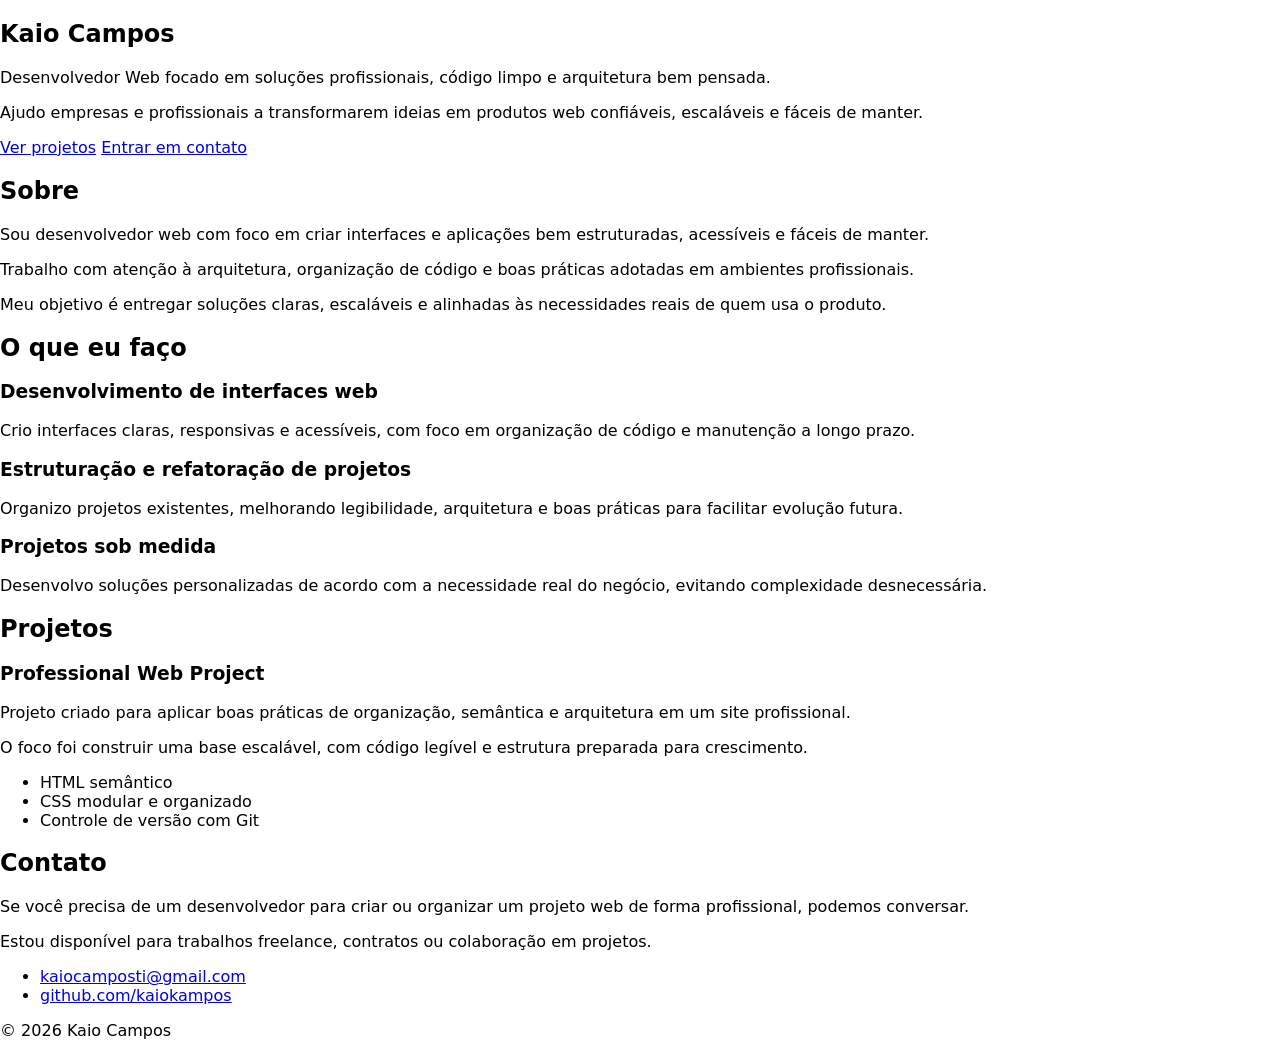
==== public/index.html @ 867d8d3e "refactor(html): align contact section with layout container" ====
<!doctype html>
<html lang="pt-BR">
  <head>
    <meta charset="UTF-8" />
    <meta name="viewport" content="width=device-width, initial-scale=1.0" />
    <meta
      name="description"
      content="Desenvolvedor web focado em código limpo, arquitetura e soluções profissionais."
    />
    <title>Kaio Campos | Desenvolvedor Web</title>
    <link rel="stylesheet" href="assets/css/style.css" />
  </head>

  <body>
    <!-- Cabeçalho global -->
    <header>
      <nav aria-label="Navegação principal">
        <!-- logo / nome -->
        <!-- links -->
      </nav>
    </header>

    <!-- Conteúdo principal -->
    <main>
      <section id="hero" class="section" aria-labelledby="hero-title">
        <div class="container">
          <div class="hero">
            <h1 id="hero-title">Kaio Campos</h1>

            <p class="hero-subtitle">
              Desenvolvedor Web focado em soluções profissionais, código limpo e
              arquitetura bem pensada.
            </p>

            <p class="hero-description">
              Ajudo empresas e profissionais a transformarem ideias em produtos
              web confiáveis, escaláveis e fáceis de manter.
            </p>

            <div class="hero-actions">
              <a href="#projects">Ver projetos</a>
              <a href="#contact">Entrar em contato</a>
            </div>
          </div>
        </div>
      </section>

      <!-- Sobre -->
      <section id="about" class="section" aria-labelledby="about-title">
        <div class="container">
          <div class="about">
            <h2 id="about-title">Sobre</h2>

            <p>
              Sou desenvolvedor web com foco em criar interfaces e aplicações
              bem estruturadas, acessíveis e fáceis de manter.
            </p>

            <p>
              Trabalho com atenção à arquitetura, organização de código e boas
              práticas adotadas em ambientes profissionais.
            </p>

            <p>
              Meu objetivo é entregar soluções claras, escaláveis e alinhadas às
              necessidades reais de quem usa o produto.
            </p>
          </div>
        </div>
      </section>

      <!-- Serviços / habilidades -->
      <section id="services" class="section" aria-labelledby="services-title">
        <div class="container">
          <div class="services">
            <h2 id="services-title">O que eu faço</h2>

            <article class="service">
              <h3>Desenvolvimento de interfaces web</h3>
              <p>
                Crio interfaces claras, responsivas e acessíveis, com foco em
                organização de código e manutenção a longo prazo.
              </p>
            </article>

            <article class="service">
              <h3>Estruturação e refatoração de projetos</h3>
              <p>
                Organizo projetos existentes, melhorando legibilidade,
                arquitetura e boas práticas para facilitar evolução futura.
              </p>
            </article>

            <article class="service">
              <h3>Projetos sob medida</h3>
              <p>
                Desenvolvo soluções personalizadas de acordo com a necessidade
                real do negócio, evitando complexidade desnecessária.
              </p>
            </article>
          </div>
        </div>
      </section>

      <!-- Projetos -->
      <section id="projects" class="section" aria-labelledby="projects-title">
        <div class="container">
          <div class="projects">
            <h2 id="projects-title">Projetos</h2>

            <article class="project">
              <h3>Professional Web Project</h3>

              <p>
                Projeto criado para aplicar boas práticas de organização,
                semântica e arquitetura em um site profissional.
              </p>

              <p>
                O foco foi construir uma base escalável, com código legível e
                estrutura preparada para crescimento.
              </p>

              <ul>
                <li>HTML semântico</li>
                <li>CSS modular e organizado</li>
                <li>Controle de versão com Git</li>
              </ul>
            </article>
          </div>
        </div>
      </section>

      <!-- Contato -->
      <section id="contact" class="section" aria-labelledby="contact-title">
        <div class="container">
          <div class="contact">
            <h2 id="contact-title">Contato</h2>

            <p>
              Se você precisa de um desenvolvedor para criar ou organizar um
              projeto web de forma profissional, podemos conversar.
            </p>

            <p>
              Estou disponível para trabalhos freelance, contratos ou
              colaboração em projetos.
            </p>

            <ul class="contact-links">
              <li>
                <a href="mailto:kaiocamposti@gmail.com">
                  kaiocamposti@gmail.com
                </a>
              </li>

              <li>
                <a
                  href="https://github.com/kaiokampos"
                  target="_blank"
                  rel="noopener noreferrer"
                >
                  github.com/kaiokampos
                </a>
              </li>
            </ul>
          </div>
        </div>
      </section>
    </main>

    <!-- Rodapé -->
    <footer>
      <p>&copy; 2026 Kaio Campos</p>
    </footer>

    <!-- JS sempre no final -->
    <script src="assets/js/app.js"></script>
  </body>
</html>
---- public/assets/css/style.css ----
/* public/assets/css/style.css */
body {
  margin: 0;
  font-family: system-ui, sans-serif;
}
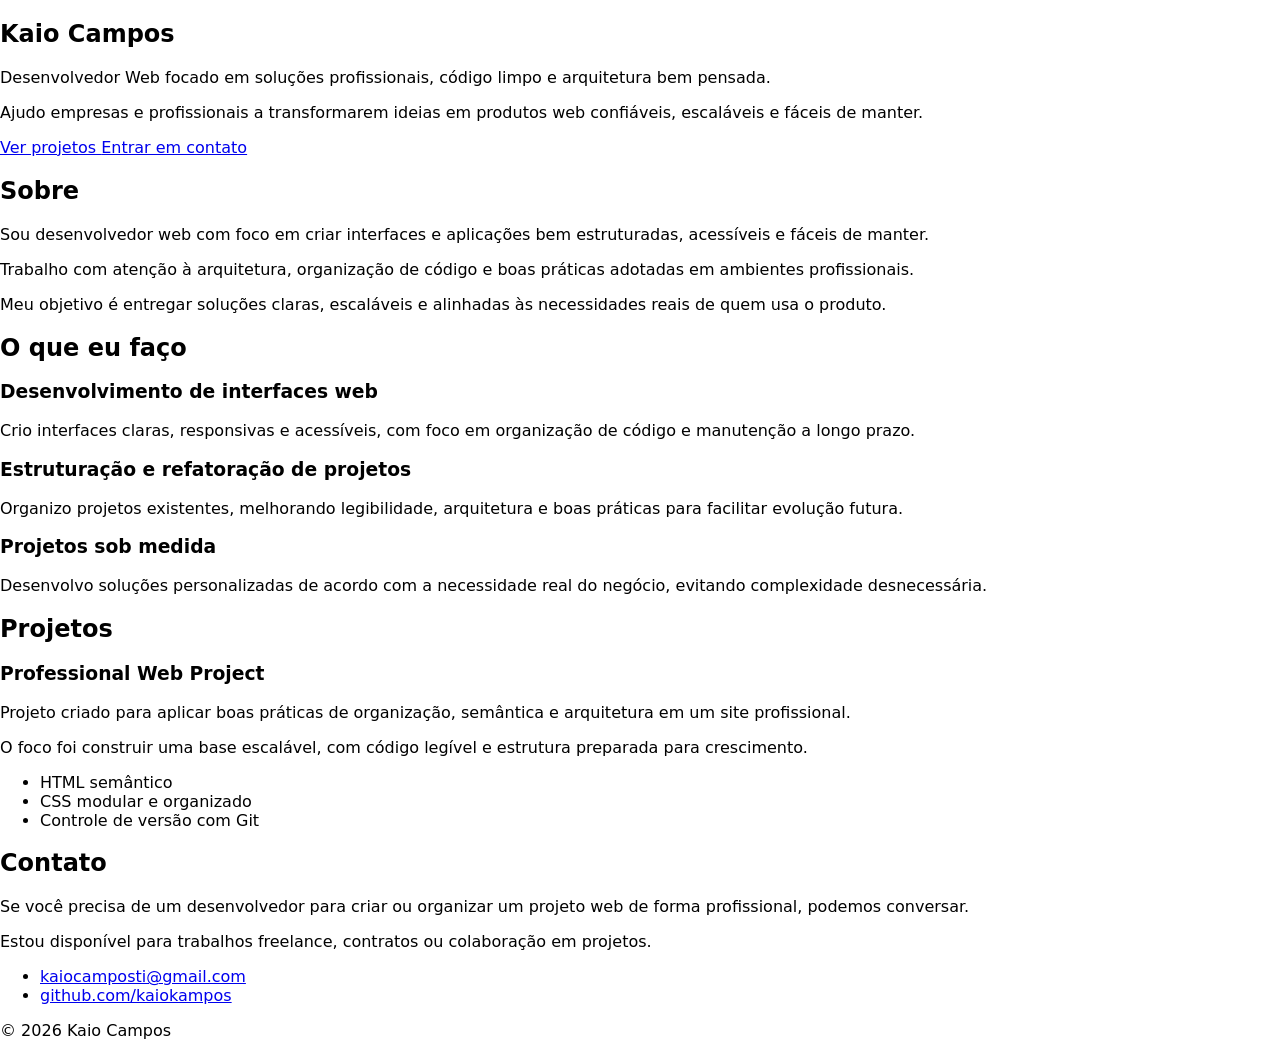
==== commit 873a61c2: "refactor(hero): align hero section with layout structure" ====
--- a/public/index.html
+++ b/public/index.html
@@ -38,8 +38,11 @@
             </p>
 
             <div class="hero-actions">
-              <a href="#projects">Ver projetos</a>
-              <a href="#contact">Entrar em contato</a>
+              <a href="#projects" class="btn btn--primary"> Ver projetos </a>
+
+              <a href="#contact" class="btn btn--secondary">
+                Entrar em contato
+              </a>
             </div>
           </div>
         </div>
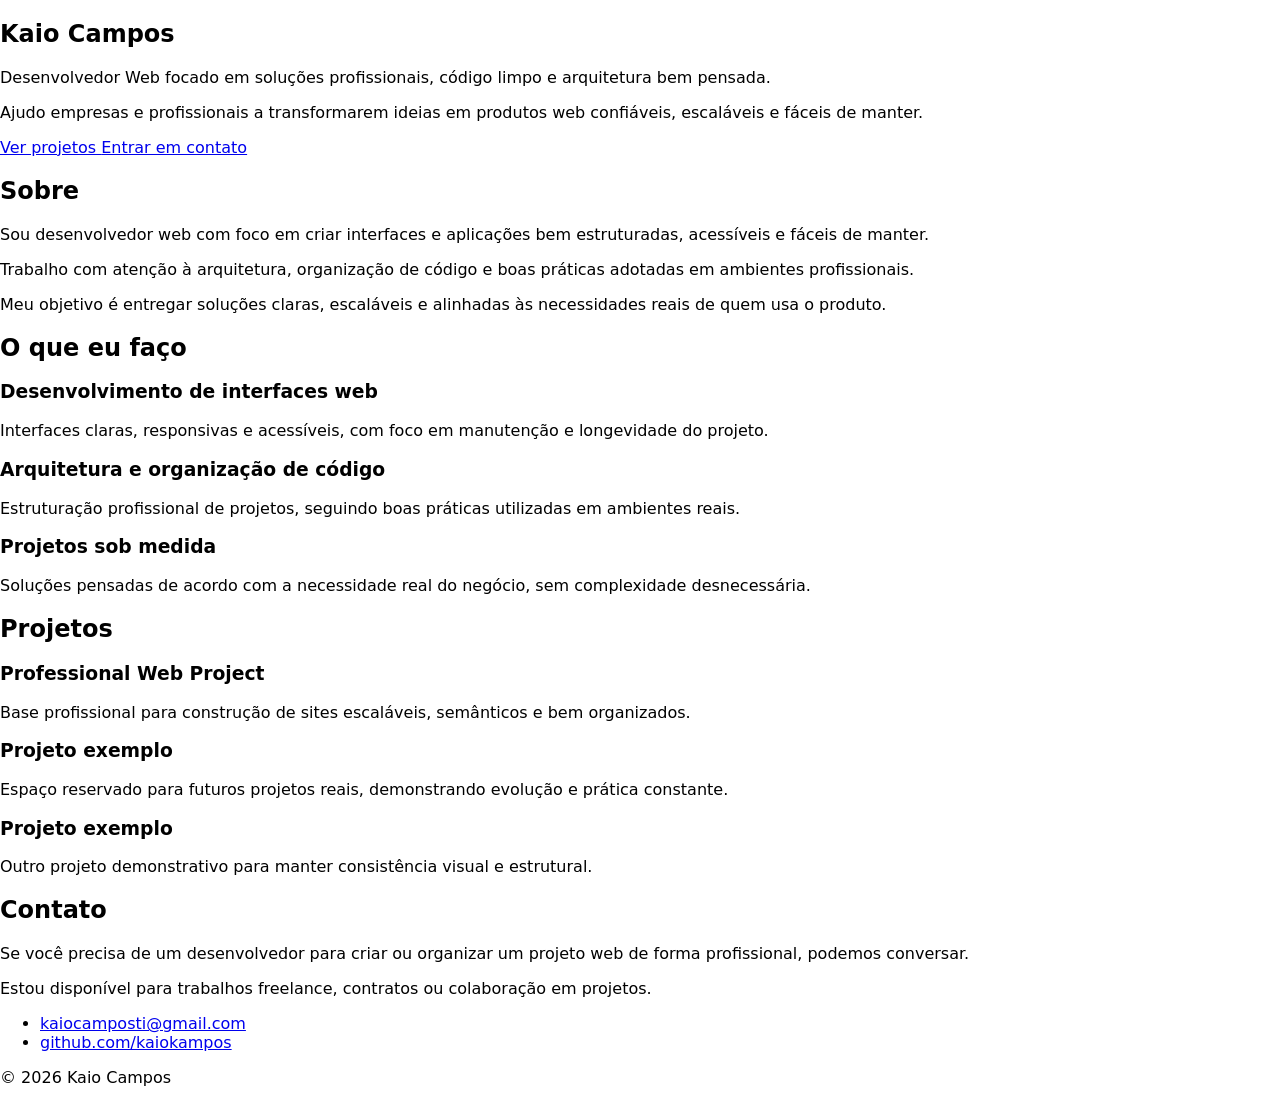
==== commit d289b0de: "feat(layout): structure services and projects sections" ====
--- a/public/index.html
+++ b/public/index.html
@@ -75,30 +75,30 @@
       <!-- Serviços / habilidades -->
       <section id="services" class="section" aria-labelledby="services-title">
         <div class="container">
-          <div class="services">
-            <h2 id="services-title">O que eu faço</h2>
+          <h2 id="services-title" class="section__title">O que eu faço</h2>
 
-            <article class="service">
+          <div class="grid grid-3">
+            <article>
               <h3>Desenvolvimento de interfaces web</h3>
               <p>
-                Crio interfaces claras, responsivas e acessíveis, com foco em
-                organização de código e manutenção a longo prazo.
+                Interfaces claras, responsivas e acessíveis, com foco em
+                manutenção e longevidade do projeto.
               </p>
             </article>
 
-            <article class="service">
-              <h3>Estruturação e refatoração de projetos</h3>
+            <article>
+              <h3>Arquitetura e organização de código</h3>
               <p>
-                Organizo projetos existentes, melhorando legibilidade,
-                arquitetura e boas práticas para facilitar evolução futura.
+                Estruturação profissional de projetos, seguindo boas práticas
+                utilizadas em ambientes reais.
               </p>
             </article>
 
-            <article class="service">
+            <article>
               <h3>Projetos sob medida</h3>
               <p>
-                Desenvolvo soluções personalizadas de acordo com a necessidade
-                real do negócio, evitando complexidade desnecessária.
+                Soluções pensadas de acordo com a necessidade real do negócio,
+                sem complexidade desnecessária.
               </p>
             </article>
           </div>
@@ -108,27 +108,31 @@
       <!-- Projetos -->
       <section id="projects" class="section" aria-labelledby="projects-title">
         <div class="container">
-          <div class="projects">
-            <h2 id="projects-title">Projetos</h2>
+          <h2 id="projects-title" class="section__title">Projetos</h2>
 
-            <article class="project">
+          <div class="grid grid-3">
+            <article>
               <h3>Professional Web Project</h3>
+              <p>
+                Base profissional para construção de sites escaláveis,
+                semânticos e bem organizados.
+              </p>
+            </article>
 
+            <article>
+              <h3>Projeto exemplo</h3>
               <p>
-                Projeto criado para aplicar boas práticas de organização,
-                semântica e arquitetura em um site profissional.
+                Espaço reservado para futuros projetos reais, demonstrando
+                evolução e prática constante.
               </p>
+            </article>
 
+            <article>
+              <h3>Projeto exemplo</h3>
               <p>
-                O foco foi construir uma base escalável, com código legível e
-                estrutura preparada para crescimento.
+                Outro projeto demonstrativo para manter consistência visual e
+                estrutural.
               </p>
-
-              <ul>
-                <li>HTML semântico</li>
-                <li>CSS modular e organizado</li>
-                <li>Controle de versão com Git</li>
-              </ul>
             </article>
           </div>
         </div>
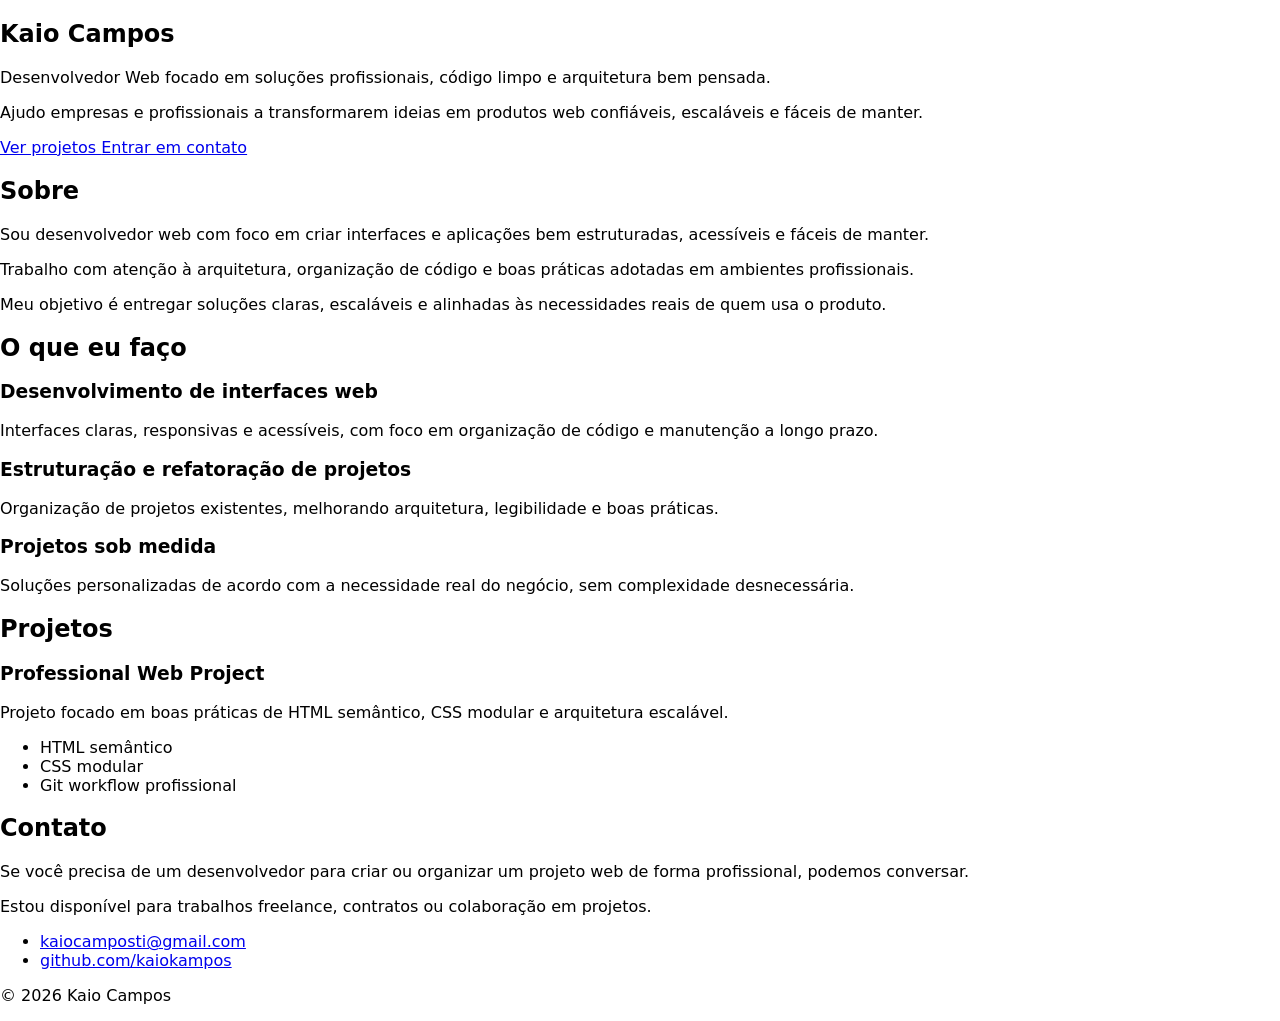
==== commit 385b200b: "refactor(html): apply card component to services and projects" ====
--- a/public/index.html
+++ b/public/index.html
@@ -74,31 +74,33 @@
 
       <!-- Serviços / habilidades -->
       <section id="services" class="section" aria-labelledby="services-title">
-        <div class="container">
+        <div class="section__inner">
           <h2 id="services-title" class="section__title">O que eu faço</h2>
 
           <div class="grid grid-3">
-            <article>
-              <h3>Desenvolvimento de interfaces web</h3>
-              <p>
+            <article class="card card--service">
+              <h3 class="card__title">Desenvolvimento de interfaces web</h3>
+              <p class="card__description">
                 Interfaces claras, responsivas e acessíveis, com foco em
-                manutenção e longevidade do projeto.
+                organização de código e manutenção a longo prazo.
               </p>
             </article>
 
-            <article>
-              <h3>Arquitetura e organização de código</h3>
-              <p>
-                Estruturação profissional de projetos, seguindo boas práticas
-                utilizadas em ambientes reais.
+            <article class="card card--service">
+              <h3 class="card__title">
+                Estruturação e refatoração de projetos
+              </h3>
+              <p class="card__description">
+                Organização de projetos existentes, melhorando arquitetura,
+                legibilidade e boas práticas.
               </p>
             </article>
 
-            <article>
-              <h3>Projetos sob medida</h3>
-              <p>
-                Soluções pensadas de acordo com a necessidade real do negócio,
-                sem complexidade desnecessária.
+            <article class="card card--service">
+              <h3 class="card__title">Projetos sob medida</h3>
+              <p class="card__description">
+                Soluções personalizadas de acordo com a necessidade real do
+                negócio, sem complexidade desnecessária.
               </p>
             </article>
           </div>
@@ -107,32 +109,23 @@
 
       <!-- Projetos -->
       <section id="projects" class="section" aria-labelledby="projects-title">
-        <div class="container">
+        <div class="section__inner">
           <h2 id="projects-title" class="section__title">Projetos</h2>
 
-          <div class="grid grid-3">
-            <article>
-              <h3>Professional Web Project</h3>
-              <p>
-                Base profissional para construção de sites escaláveis,
-                semânticos e bem organizados.
+          <div class="grid grid-2">
+            <article class="card card--project">
+              <h3 class="card__title">Professional Web Project</h3>
+
+              <p class="card__description">
+                Projeto focado em boas práticas de HTML semântico, CSS modular e
+                arquitetura escalável.
               </p>
-            </article>
 
-            <article>
-              <h3>Projeto exemplo</h3>
-              <p>
-                Espaço reservado para futuros projetos reais, demonstrando
-                evolução e prática constante.
-              </p>
-            </article>
-
-            <article>
-              <h3>Projeto exemplo</h3>
-              <p>
-                Outro projeto demonstrativo para manter consistência visual e
-                estrutural.
-              </p>
+              <ul class="card__list">
+                <li>HTML semântico</li>
+                <li>CSS modular</li>
+                <li>Git workflow profissional</li>
+              </ul>
             </article>
           </div>
         </div>
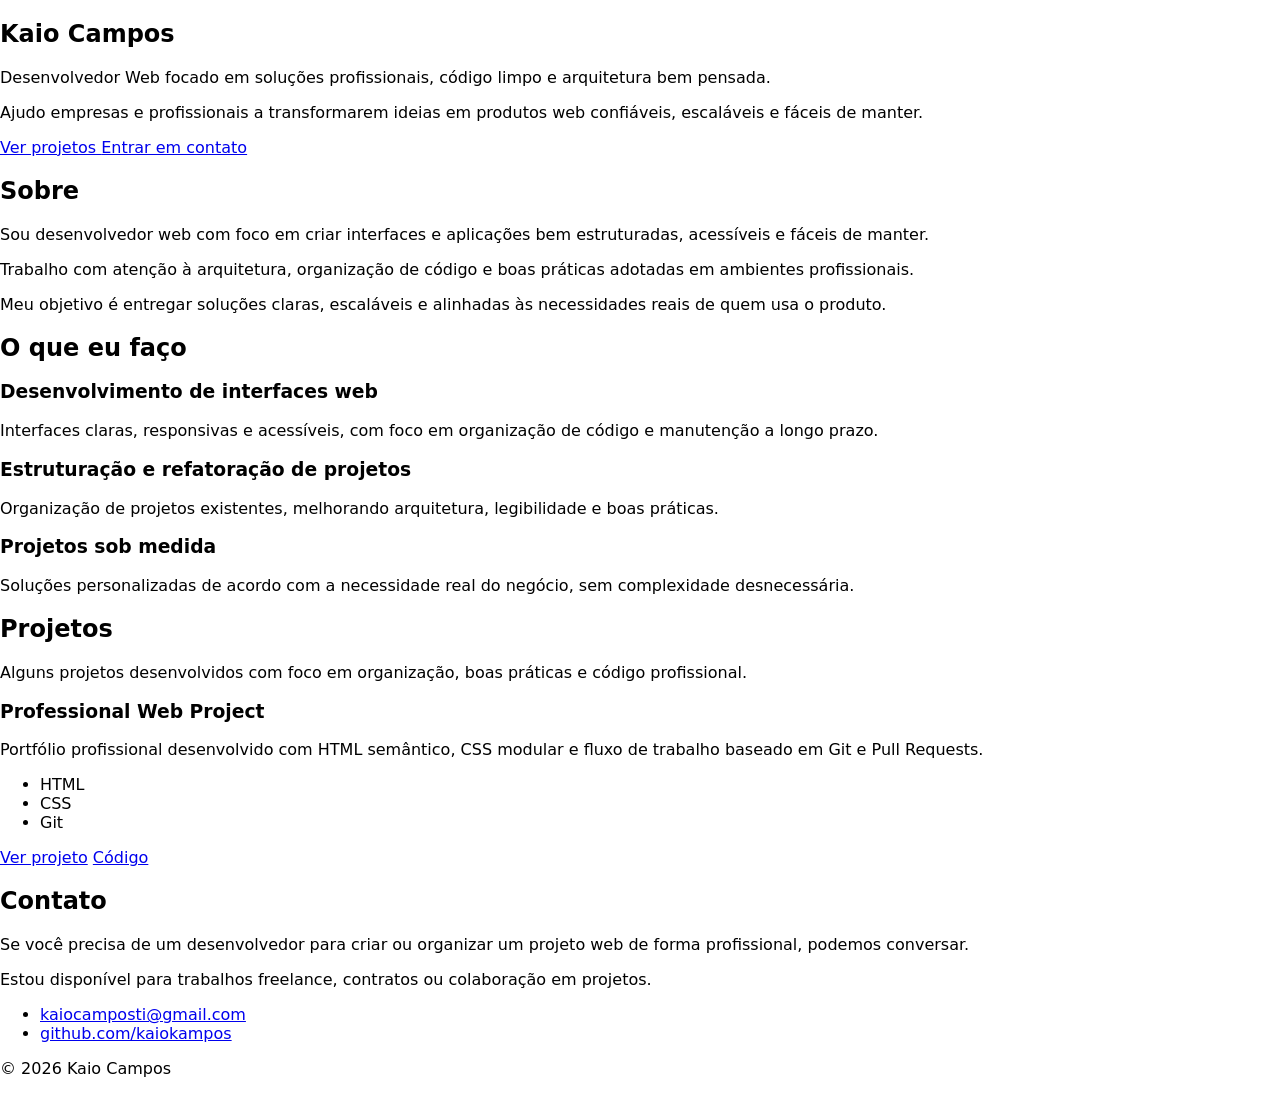
==== commit e4e9e760: "feat(projects): finaliza layout da seção de projetos com cards" ====
--- a/public/index.html
+++ b/public/index.html
@@ -110,23 +110,41 @@
       <!-- Projetos -->
       <section id="projects" class="section" aria-labelledby="projects-title">
         <div class="section__inner">
-          <h2 id="projects-title" class="section__title">Projetos</h2>
+          <header class="section__header">
+            <h2 id="projects-title" class="section__title">Projetos</h2>
+            <p class="section__description">
+              Alguns projetos desenvolvidos com foco em organização, boas
+              práticas e código profissional.
+            </p>
+          </header>
 
-          <div class="grid grid-2">
-            <article class="card card--project">
-              <h3 class="card__title">Professional Web Project</h3>
+          <div class="grid grid-3">
+            <!-- Card -->
+            <article class="card">
+              <header class="card__header">
+                <h3 class="card__title">Professional Web Project</h3>
+              </header>
 
-              <p class="card__description">
-                Projeto focado em boas práticas de HTML semântico, CSS modular e
-                arquitetura escalável.
-              </p>
+              <div class="card__body">
+                <p class="card__description">
+                  Portfólio profissional desenvolvido com HTML semântico, CSS
+                  modular e fluxo de trabalho baseado em Git e Pull Requests.
+                </p>
 
-              <ul class="card__list">
-                <li>HTML semântico</li>
-                <li>CSS modular</li>
-                <li>Git workflow profissional</li>
-              </ul>
+                <ul class="card__tags">
+                  <li>HTML</li>
+                  <li>CSS</li>
+                  <li>Git</li>
+                </ul>
+              </div>
+
+              <footer class="card__footer">
+                <a href="#" class="btn btn--primary">Ver projeto</a>
+                <a href="#" class="btn btn--secondary">Código</a>
+              </footer>
             </article>
+
+            <!-- Outros cards futuramente -->
           </div>
         </div>
       </section>
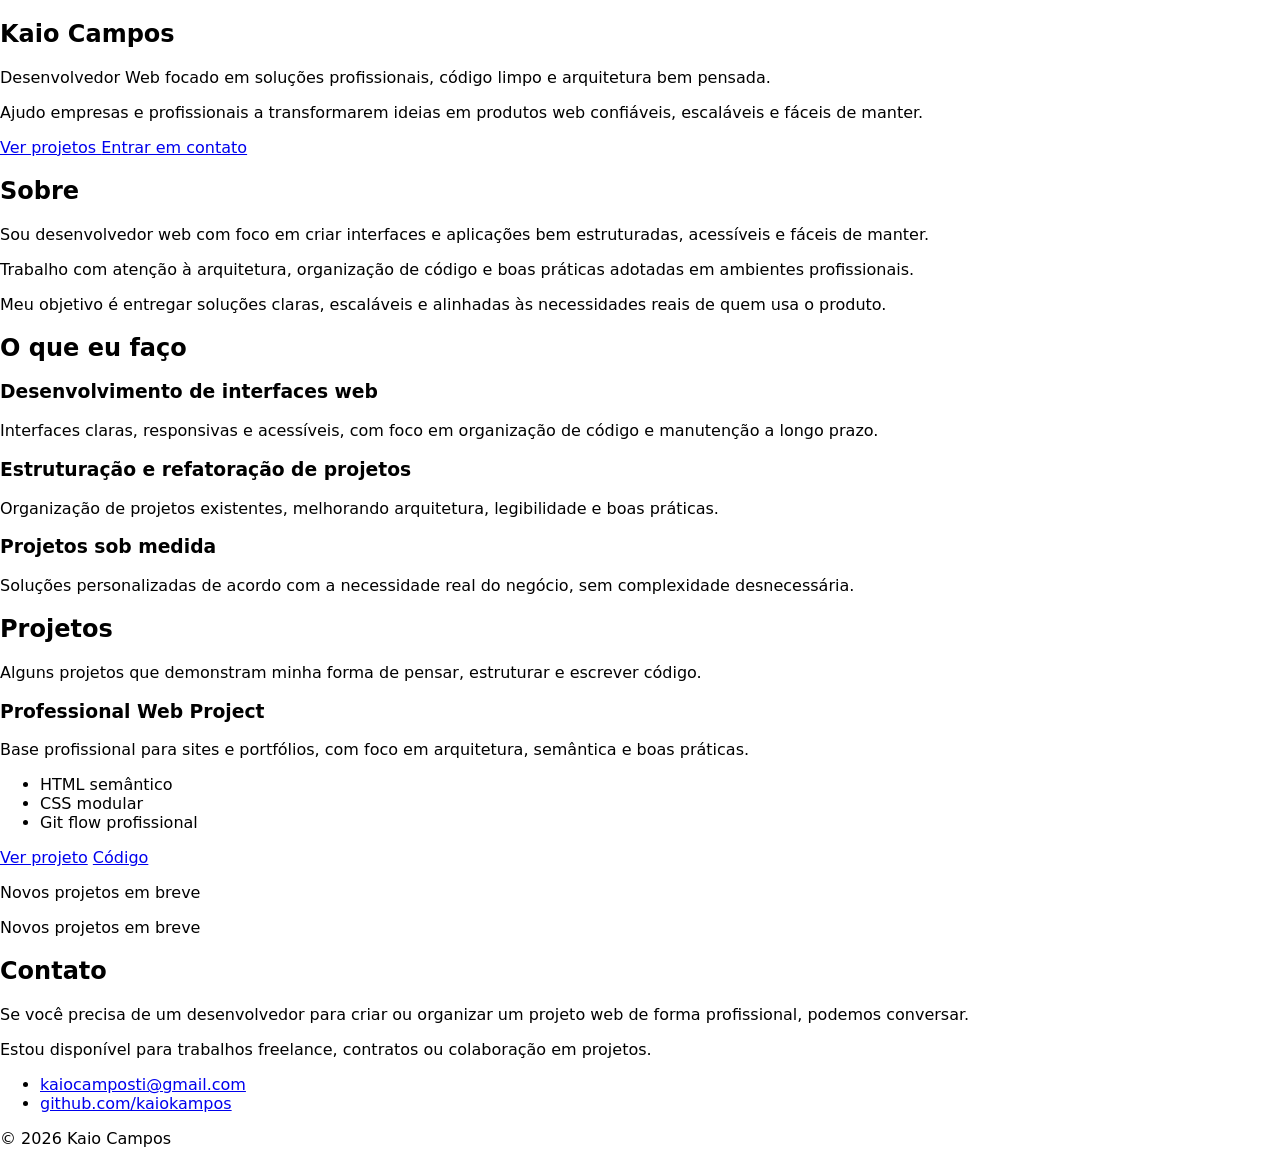
==== commit 90cb98ae: "feat(projects): finaliza layout da seção de projetos com cards" ====
--- a/public/index.html
+++ b/public/index.html
@@ -109,42 +109,44 @@
 
       <!-- Projetos -->
       <section id="projects" class="section" aria-labelledby="projects-title">
-        <div class="section__inner">
+        <div class="container">
           <header class="section__header">
             <h2 id="projects-title" class="section__title">Projetos</h2>
-            <p class="section__description">
-              Alguns projetos desenvolvidos com foco em organização, boas
-              práticas e código profissional.
+            <p class="section__subtitle">
+              Alguns projetos que demonstram minha forma de pensar, estruturar e
+              escrever código.
             </p>
           </header>
 
           <div class="grid grid-3">
-            <!-- Card -->
-            <article class="card">
-              <header class="card__header">
-                <h3 class="card__title">Professional Web Project</h3>
-              </header>
-
-              <div class="card__body">
-                <p class="card__description">
-                  Portfólio profissional desenvolvido com HTML semântico, CSS
-                  modular e fluxo de trabalho baseado em Git e Pull Requests.
-                </p>
-
-                <ul class="card__tags">
-                  <li>HTML</li>
-                  <li>CSS</li>
-                  <li>Git</li>
-                </ul>
-              </div>
-
-              <footer class="card__footer">
+            <article class="card project-card">
+              <h3 class="project-card__title">Professional Web Project</h3>
+
+              <p class="project-card__description">
+                Base profissional para sites e portfólios, com foco em
+                arquitetura, semântica e boas práticas.
+              </p>
+
+              <ul class="project-card__tech">
+                <li>HTML semântico</li>
+                <li>CSS modular</li>
+                <li>Git flow profissional</li>
+              </ul>
+
+              <div class="project-card__actions">
                 <a href="#" class="btn btn--primary">Ver projeto</a>
                 <a href="#" class="btn btn--secondary">Código</a>
-              </footer>
-            </article>
-
-            <!-- Outros cards futuramente -->
+              </div>
+            </article>
+
+            <!-- Placeholder para próximos projetos -->
+            <article class="card project-card project-card--placeholder">
+              <p>Novos projetos em breve</p>
+            </article>
+
+            <article class="card project-card project-card--placeholder">
+              <p>Novos projetos em breve</p>
+            </article>
           </div>
         </div>
       </section>
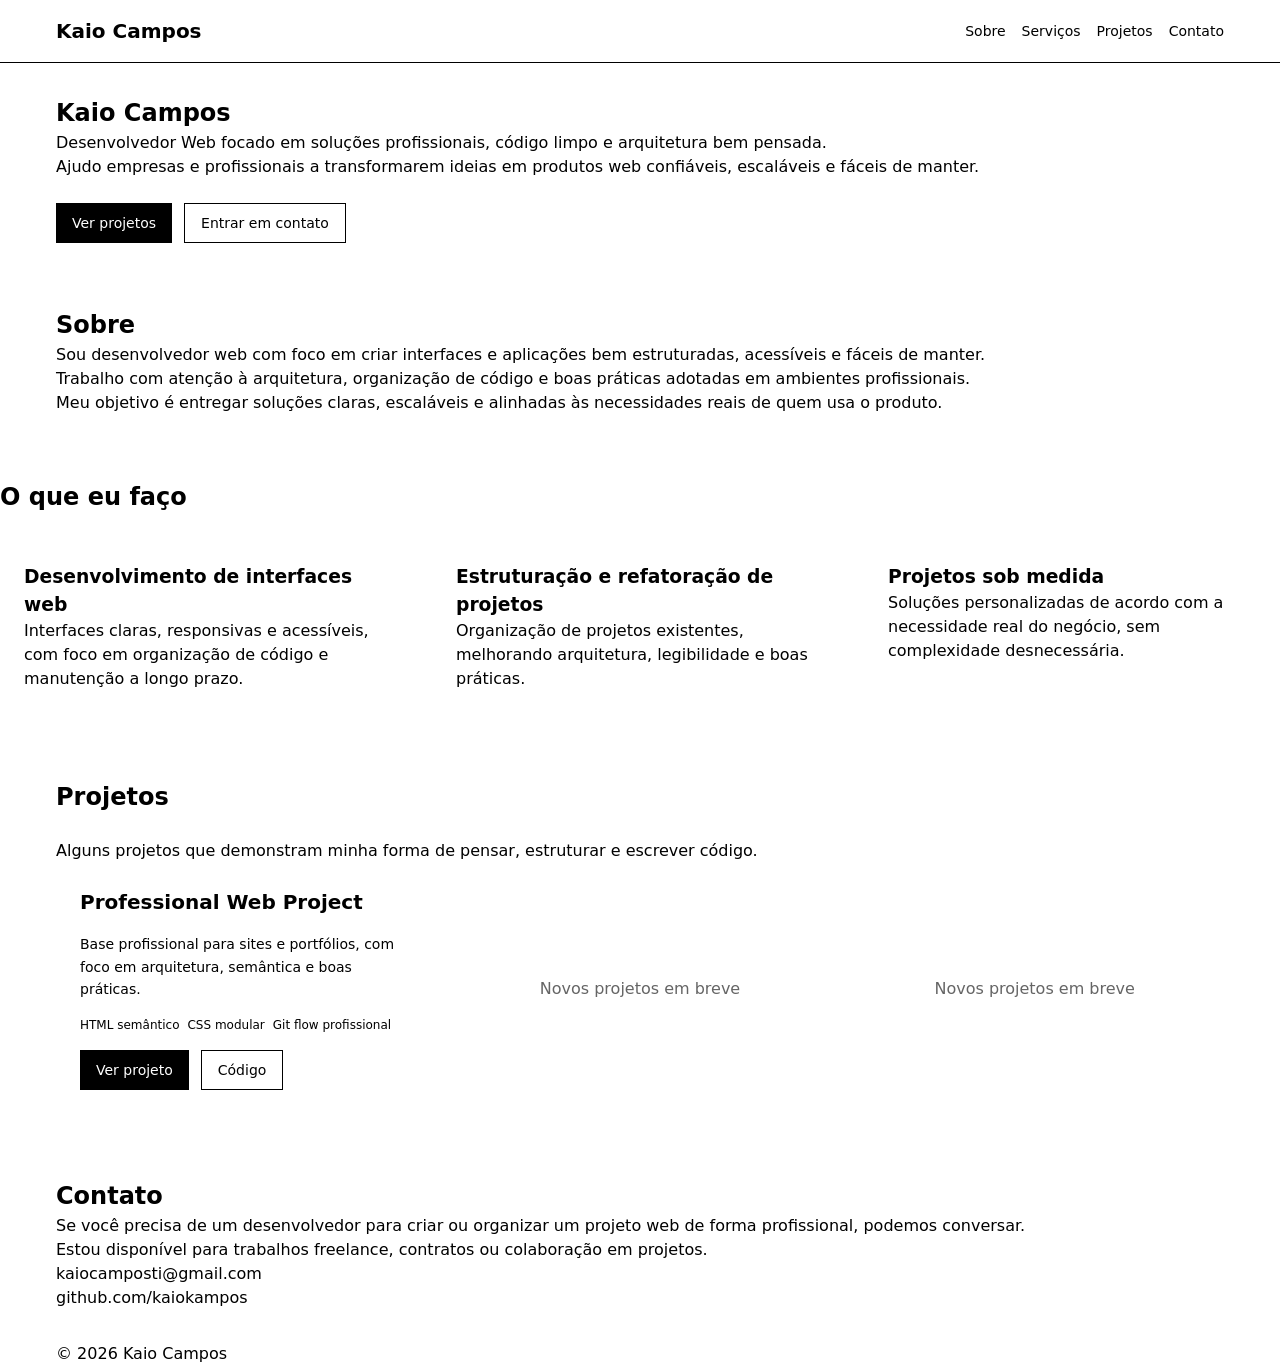
==== commit e178d86a: "feat(header): implement semantic and responsive site header" ====
--- a/public/index.html
+++ b/public/index.html
@@ -13,11 +13,21 @@
 
   <body>
     <!-- Cabeçalho global -->
-    <header>
-      <nav aria-label="Navegação principal">
-        <!-- logo / nome -->
-        <!-- links -->
-      </nav>
+    <header class="site-header">
+      <div class="container">
+        <nav class="site-header__inner" aria-label="Navegação principal">
+          <div class="site-header__logo">
+            <a href="#hero">Kaio Campos</a>
+          </div>
+
+          <ul class="site-header__menu">
+            <li><a href="#about">Sobre</a></li>
+            <li><a href="#services">Serviços</a></li>
+            <li><a href="#projects">Projetos</a></li>
+            <li><a href="#contact">Contato</a></li>
+          </ul>
+        </nav>
+      </div>
     </header>
 
     <!-- Conteúdo principal -->
@@ -190,8 +200,10 @@
     </main>
 
     <!-- Rodapé -->
-    <footer>
-      <p>&copy; 2026 Kaio Campos</p>
+    <footer class="footer">
+      <div class="container">
+        <p>&copy; 2026 Kaio Campos</p>
+      </div>
     </footer>
 
     <!-- JS sempre no final -->
--- a/public/assets/css/style.css
+++ b/public/assets/css/style.css
@@ -1,5 +1,19 @@
-/* public/assets/css/style.css */
-body {
-  margin: 0;
-  font-family: system-ui, sans-serif;
-}
+/* Base */
+@import "../../../src/css/base/reset.css";
+@import "../../../src/css/base/variables.css";
+@import "../../../src/css/base/typography.css";
+@import "../../../src/css/base/globals.css";
+
+/* Layout */
+@import "../../../src/css/layout/sections.css";
+@import "../../../src/css/layout/grid.css";
+
+/* Utilities */
+@import "../../../src/css/utilities/helpers.css";
+
+/* Components */
+@import "../../../src/css/components/header.css";
+@import "../../../src/css/components/footer.css";
+@import "../../../src/css/components/buttons.css";
+@import "../../../src/css/components/cards.css";
+@import "../../../src/css/components/hero.css";
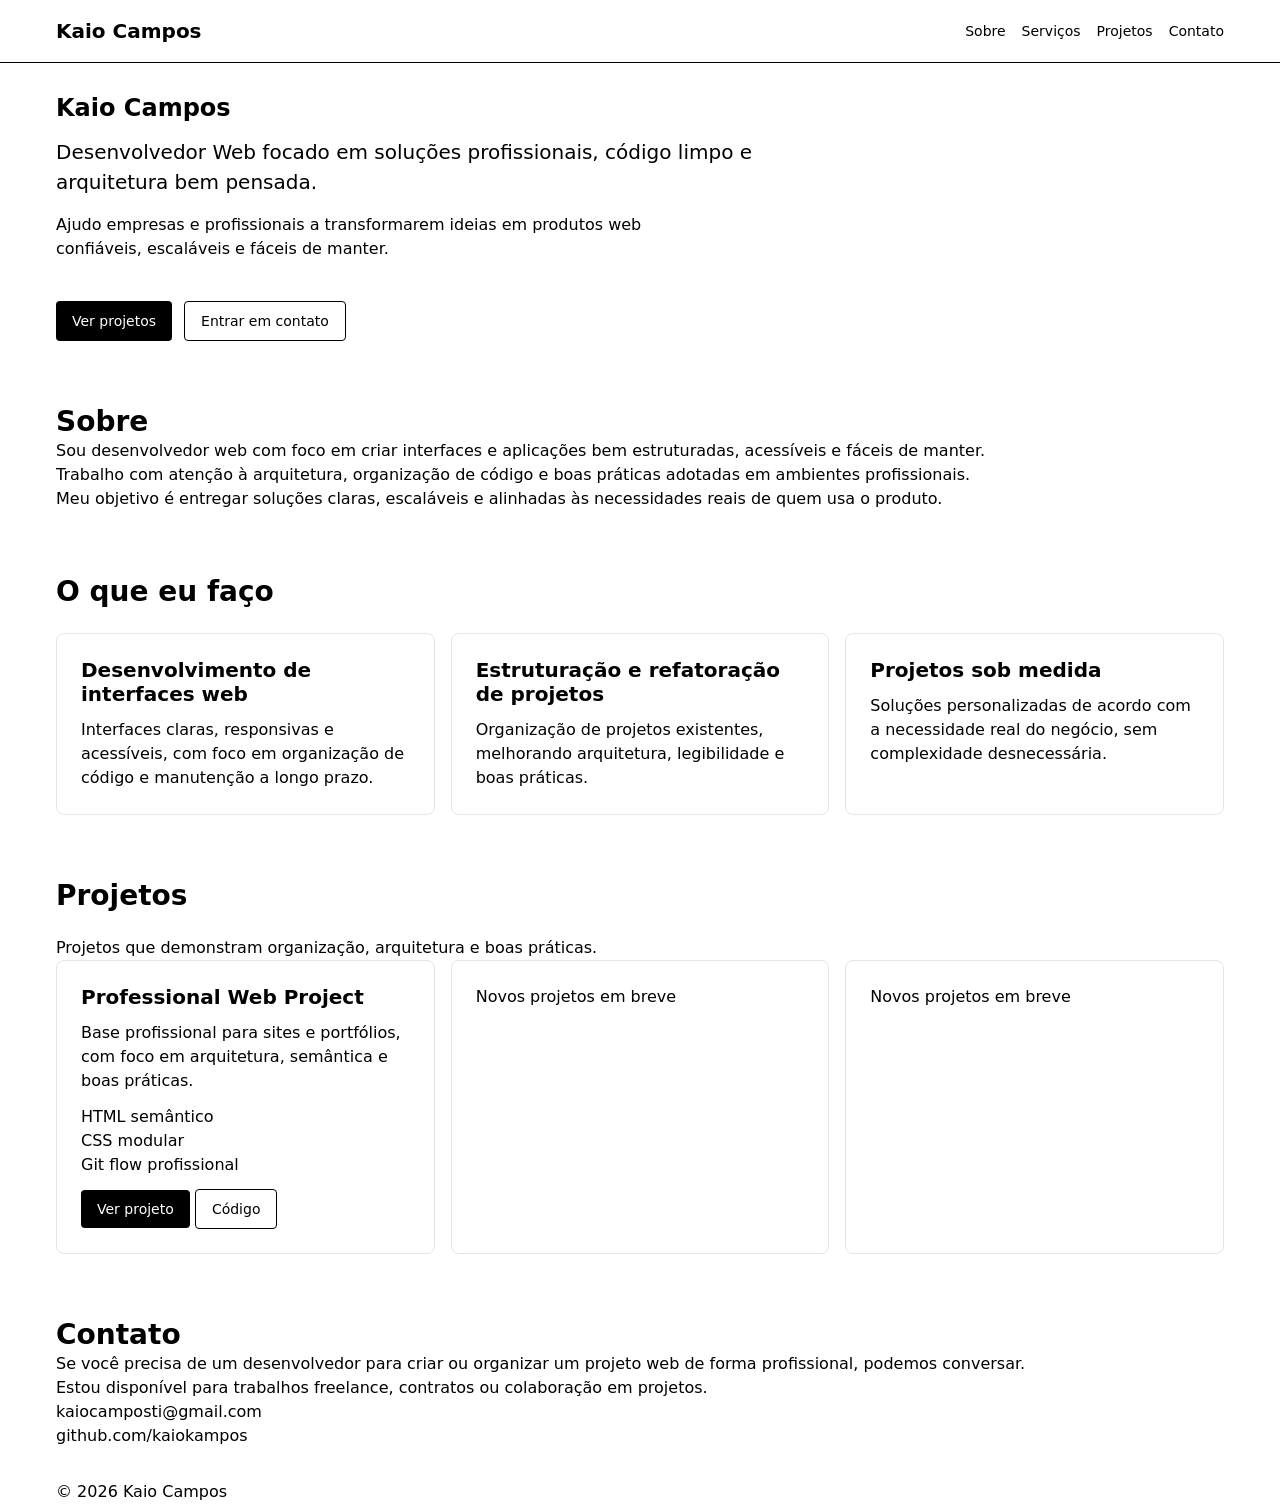
==== commit 68cbc026: "chore(css): finalize base styles and component architecture" ====
--- a/public/index.html
+++ b/public/index.html
@@ -83,8 +83,12 @@
       </section>
 
       <!-- Serviços / habilidades -->
-      <section id="services" class="section" aria-labelledby="services-title">
-        <div class="section__inner">
+      <section
+        id="services"
+        class="section services"
+        aria-labelledby="services-title"
+      >
+        <div class="container">
           <h2 id="services-title" class="section__title">O que eu faço</h2>
 
           <div class="grid grid-3">
@@ -123,8 +127,7 @@
           <header class="section__header">
             <h2 id="projects-title" class="section__title">Projetos</h2>
             <p class="section__subtitle">
-              Alguns projetos que demonstram minha forma de pensar, estruturar e
-              escrever código.
+              Projetos que demonstram organização, arquitetura e boas práticas.
             </p>
           </header>
 
--- a/public/assets/css/style.css
+++ b/public/assets/css/style.css
@@ -5,8 +5,8 @@
 @import "../../../src/css/base/globals.css";
 
 /* Layout */
+@import "../../../src/css/layout/grid.css";
 @import "../../../src/css/layout/sections.css";
-@import "../../../src/css/layout/grid.css";
 
 /* Utilities */
 @import "../../../src/css/utilities/helpers.css";
@@ -17,3 +17,7 @@
 @import "../../../src/css/components/buttons.css";
 @import "../../../src/css/components/cards.css";
 @import "../../../src/css/components/hero.css";
+@import "./../../src/css/components/services.css";
+@import "./../../src/css/components/projects.css";
+@import "./../../src/css/components/contact.css";
+@import "./../../src/css/components/about.css";
